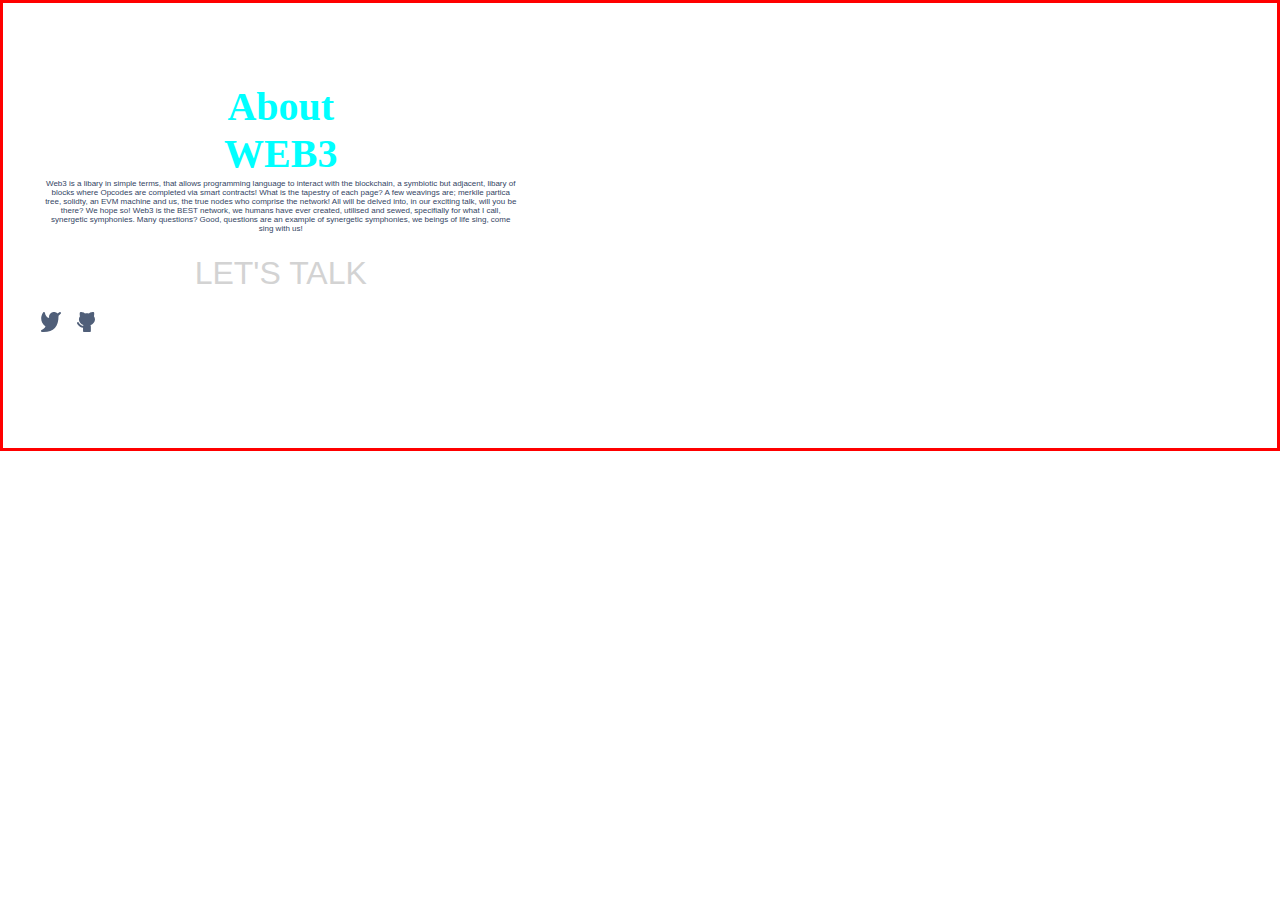
==== about.html @ b1cdca09 "Style adjustments" ====
<!DOCTYPE html>
<html lang="en">
<head>
    <meta charset="UTF-8">
    <meta http-equiv="X-UA-Compatible" content="IE=edge">
    <link rel="stylesheet" href="/Styles.css">
    <meta name="viewport" content="width=device-width, initial-scale=1.0">
    <title>Web3 Capstone About page</title>
</head>
<body>
<section class="about-section" id="about">
      <div class="container">
        <div class="flex-about">
          <div class="about-info">
            <h2 class="heading">
              About <br />
              WEB3
            </h2>
            <p class="about-bio">
              Web3 is a libary in simple terms, that allows programming language to interact with the blockchain, a symbiotic but adjacent, libary of blocks where Opcodes are completed via smart contracts! 
              What is the tapestry of each page? A few weavings are; merkile partica tree, solidty, an EVM machine and us, the true nodes who comprise the network! All will be delved into, in our exciting talk, will you be there?
              We hope so! Web3 is the BEST network, we humans have ever created, utilised and sewed, specifially for what I call, synergetic symphonies. 
              Many questions? Good, questions are an example of synergetic symphonies, we beings of life sing, come sing with us! 
            </p>
            <div class="call-to-action">LET'S TALK</div>
            <div class="icons">
              <!-- LinkedIn, Github, Angellist, Medium, Twitter-->
              <a href="https://twitter.com/CrystAlline_K42"
                ><img
                  class="social-icon"
                  src="./Images/twitter.svg"
                  alt="linkedin"
              /></a>
              <a href="https://github.com/CrystallineButterfly"
                ><img
                  class="social-icon"
                  src="./Images/github.svg"
                  alt="github"
              /></a>
            </div>

            </body>
</html>
---- Styles.css ----
@import url('http://fonts.cdnfonts.com/css/cocogoose');

* {
    margin: 0;
    padding: 0;
}

/* SECTIONS & CONTAINERS */

.first-heading {
    color: #d3d3d3;
    font-family: 'COCOGOOSE', sans-serif;
}


header {
    margin: 0;
    padding: 1rem 3%;
    background: #fff;
}

section {
    margin: 0;
    padding: 5rem 3%;
}

body {
    border: 3px solid red;
}

.hero-section {
    display: flex;
    padding: 0;
    background-color: #091e42;
    background-image: url(./Images/data.webp);
    height: 800px;
    width: 100%;
    background-repeat: no-repeat;
    background-size: cover;
    background-position: center;
}

.about-section {
    background-color: #fff;
}

.container {
    max-width: 80rem;
    margin: 0 auto;
}

.container-small {
    max-width: 57.5rem;
    margin: 0 auto;
    display: flex;
    flex-direction: column;
}

.main-nav {
    display: flex;
    flex-direction: row;
    justify-content: space-between;
    align-items: center;
}

.top-bar {
    display: flex;
    padding: 0 5%;
    justify-content: right;
    background-color: #272a31;
}

.top-bar ul li {
    color: #d3d3d3;
    text-transform: capitalize;
    padding: 5px;
}

.top-bar ul {
    display: flex;
    list-style: none;
}

.flex-about {
    display: flex;
    flex-direction: row;
    justify-content: space-between;
}

.about-info {
    max-width: 40%;
}

.skills-wrapper {
    width: 50%;
}

.skills-list {
    margin: 1.5rem;
    display: flex;
    flex-direction: row;
    justify-content: start;
    align-items: start;
}


.nav-container {
    max-width: 80rem;
    margin: 0 auto;
    padding: 1rem 3%;
    display: flex;
    justify-content: space-between;
    align-items: center;
    gap: 0.5rem;
    flex-direction: row;
}

.logo {
    padding: 0.625rem 0.75rem;
    font-size: 3.2rem;
    color: #0019fa;
}

.nav-link {
    padding: 0.625rem 0.75rem;
    margin: 0 0.5rem 0 0;
    color: #344563;
    font-size: 1rem;
    font-weight: 500;
}

/* Do an accessiblity check before code-review! */

h1.heading {
    font-family: 'COCOGOOSE', sans-serif;
    font-size: 5rem;
    font-weight: 700;
    background-image: url("./Images/test.jpg");
    -webkit-background-clip: text;
    background-clip: text;
    color: transparent;
}

/* Above here= sort first ~ then below! */

h2.heading {
    font-size: 2.5rem;
    font-weight: 700;
    color: cyan;
    text-transform: capitalize;
}

/* top of header-bottom */

.program-info-wrap .topics {
    margin: 0rem 0rem 0rem .1875rem;
    padding: 0rem;
    border: 0rem;
    float: left;
    width: calc(20% - .1875rem);
    height: 14.25rem;
    background: rgba(255, 255, 255, 0.1);
}


/* speakers */

.speaker-image {
    width: 9.375rem;
}

h2.speaker-title {
    background: rgba(164, 190, 205, 0.2);
    margin: 0 0 0 0;
    text-align: center;
}

#speakers {
    display: grid;
    padding-top: 42px;
    gap: 6.25rem;
    grid-template-columns: 1fr 1fr;
    width: 100%;
    margin: 0 auto;
    background: rgba(164, 190, 205, 0.2);
}

.speaker {
    display: flex;
    gap: .625rem;
    width: 50%;
    margin: 0 auto;
}

.section-button {}




/* Headline section */
.card-head {
    text-align: center;
    padding: 10px;
}

.bg {
    background-color: #272a31;
}

.cards {
    display: flex;
    flex-direction: row;
}

.card {
    margin: 25px 2%;
    display: flex;
    flex-direction: column;
    background-color: rgba(255, 255, 255, 0.1);
    width: 50%;
    border-radius: 5px;
    padding: 10px;
}

.card-title {
    padding: 0 2%;
    color: mediumpurple;
    font-size: 20px;
}

.card-text {
    padding: 0 2%;
    color: #d3d3d3;
    font-weight: 400;
}

.card-img-top {
    /* height: 12vh !important; */
    width: 30%;
    margin: 0 35%;
    justify-content: center;
}

.learn-more {
    font-family: 'Lato', sans-serif;
    text-transform: uppercase;
    color: #d3d3d3;
    margin: .25rem 30%;
    height: 2px;
    width: 40%;
}

.learn-line {
    background-color: mediumpurple;
    margin: 25px 45%;
    height: 2px;
    width: 10%;
}

.img {
    width: 30%;
    height: 90%;
    margin: 2px 35%;
}

.card-head {
    color: white;
}

.line {
    background-color: mediumpurple;
    margin: .25rem 47.5%;
    height: 2px;
    width: 5%;
}


.border {
    border: 3px solid darkblue;
    border-radius: 3px;
}


/* end of header-bottom */

p.supporting-text {
    font-family: 'Lato', sans-serif;
    font-size: 1.42rem;
    font-weight: 200;
    color: #d3d3d3;
    background-color: #272a31;
    opacity: 0.8;
    border: 3px solid white;
    padding: 10px;
    width: 80%;
}

footer {
    background-color: #272a31;
    height:300px;
}

footer h2 {
    color: #d3d3d3;
    font-size: 18px;
    text-align: center;
    padding: 10px 0;
}

.sponsors {
    display: flex;
    flex-direction: row;
    justify-content: center;
    
}

.sponsors img  {
    width: 10%;
    height: 10%;
    padding: 30px; 
}

.end {
    display: flex;
    flex-direction: row;
    background-color: #d3d3d3;
    align-items: center;
    justify-content: center;
}

.end-logo {
    font-size: 116px;
    color:#0019fa;
}

.slogan {
    color: #272a31;
    font-size: 15px;
    font-weight: 200;
    font-family: 'COCOGOOSE', sans-serif;

}

p.about-bio {
    font-size: 0.5rem;
    font-weight: 400;
    color: #344563;
    border: 2px solid white;
}

.toolbar {
    display: flex;
    justify-content: space-between;
    align-items: center;
    font-family: 'COCOGOOSE', sans-serif;
}

.call-to-action {
    text-transform: uppercase;
    font-weight: 300;
    font-size: 2rem;
    line-height-step: 1.5rem;
    color: #d3d3d3;
    justify-content: space-between;
    margin: 20px 2%;
    font-family: 'COCOGOOSE', sans-serif;
}

.icons {
    display: flex;
    margin: 0 0 2rem 0;
}

.social-icon {
    margin-right: 1rem;
}

.headline-section {
    /* margin: 0.75rem 0;
    padding: 10rem 0;
    width: 90 font-family: 'Poppins', sans-serif;
    font-style: normal; */
    margin: 0 2px;

}

.twitter {
    display: flex;
    flex-direction: row;
    justify-content: space-between;
}

.github {
    display: flex;
    flex-direction: row;
    justify-content: space-between;
}

.hamburger-menu {
    float: right;
    display: flex;
    width: 1.125rem;
    height: 0.75rem;
    justify-content: center;
    align-items: center;
}

.mylogo {
    display: flex;
    float: left;
    color: #6070ff;
    justify-content: left;
    font-family: 'Poppins', sans-serif;
    font-style: normal;
    font-weight: 700;
    font-size: 1.125rem;
    line-height-step: 1.25rem;
    align-items: center;
    text-align: center;
}

.mobile-menu {
    display: none;
}

.project,
.grid {
    display: grid;
    grid-template-columns: 1fr 1fr;
    grid-gap: 1.5rem;
    padding: 1.5rem;
    border-radius: 1.5rem;
    border: 1px solid #dfe1e6;
    background-color: #fff;
    margin: 4.438rem 0;
}

@media screen and (max-width: 768px) {
    h1.heading {
        font-size: 50px;
    }
    .cards {
        display: flex;
        flex-direction: column;
        justify-content: center;
    }

    .card {
        margin: 5% 2.5%;
        display: flex;
        flex-direction: row;
        background-color: rgba(255, 255, 255, 0.1);
        width: 89%;
        border-radius: 5px;
        padding: 10px;
        align-items: center;
    }

        .card-img-top {
            /* height: 12vh !important; */
            width: 20%;
            margin: 0 5%;
            justify-content: center;
        }

                .img {
                    width: 20%;
                    height: 90%;
                    margin: 2px 5%;
                }
           .sponsors {
               display: flex;
               flex-direction: row;
               justify-content: center;
    
           }
    
           .sponsors img {
               width: 10%;
               height: 10%;
               padding: 10px;
           }

    .skills-wrapper {
        width: 100%;
    }

    #speakers {
        display: block;
    }

    .speaker-image {
        width: 9.375rem;
    }

    h2.speaker-title {
        text-align: center;
    }



    .skills-list {
        margin: 1.5rem;
        display: flex;
        flex-direction: column;
        justify-content: stretch;
        align-items: stretch;
    }

    .skill-name {
        margin: 0 1rem;
    }

    .skill-item {
        display: flex;
        flex-direction: row;
        justify-content: start;
        align-items: center;
        background-color: #f7f7f9;
        padding: 0.75rem;
        border-radius: 0.75rem;
        width: 100%;
        height: auto;
        margin: 0 0 0.75rem 0;
    }

    .about-info {
        max-width: 100%;
        margin: 0 0 4rem 0;
    }

    .flex-about {
        display: flex;
        flex-direction: column;
        justify-content: space-between;
    }

    .portfolio {
        margin: 0 auto;
        padding: 5rem 3%;
    }

    .project,
    .grid {
        display: flex;
        flex-direction: column;
        padding: 1.5rem;
        border-radius: 1.5rem;
        border: 0.0625rem solid #dfe1e6;
        background-color: #fff;
        margin: 4.438rem 0;
    }

    .logo {
        display: none;
    }

    .mobile-menu {
        display: flex;
        width: 100%;
        justify-content: space-between;
        align-items: center;
    }

    h1.first-heading {
        color: #d3d3d3;
        font-size: 2rem;
        font-family: 'COCOGOOSE', sans-serif;
    }

    .section {
        padding: 0 3%;
        background-image: url(./assets/header-shapes_mobile.svg);
        background-repeat: no-repeat;
        background-size: cover;
        background-position: center;
    }
}

.project-img {
    display: inline-block;
    width: 100%;
}

.project-info {
    display: flex;
    flex-direction: column;
    justify-content: center;
    align-items: start;
    padding: 1.5rem;
}

.project-title {
    justify-content: left;
    font-weight: 700;
    grid-auto-flow: row;
    font-size: 2rem;
    line-height-step: 2.75rem;
    padding: 10% 3%;
    color: #172b4d;
}

.project-meta {
    display: flex;
    flex-wrap: wrap;
    justify-content: start;
    align-items: center;
}

.project-tag {
    font-weight: 500;
    text-transform: uppercase;
    text-size-adjust: 10%;
    color: #344563;
    margin: 0 0.75rem 0 0;
}

.project-tech,
.project-year {
    color: #6b778c;
    font-weight: 400;
    font-size: 1.125rem;
}

.project-desc {
    font-size: 1rem;
    font-weight: 400;
    color: #344563;
    margin: 1rem 0 0 0;
}

.tags {
    display: flex;
    justify-content: start;
    flex-direction: row;
    align-items: center;
    margin: 1.5rem 0 2rem 0;
}

.tag {
    font-size: 0.75rem;
    color: #0017eb;
    font-weight: 500;
    padding: 0.25rem 0.75rem;
    background-color: #ebebff;
    border-radius: 0.5rem;
    margin: 0 0.5rem 0 0;
}

/* About me page. */

.about-section {
    display: flex;
    text-align: center;
}

.about-bio {
    font-family: 'lato', sans-serif;
}

.social-icon {
    justify-content: center;
}

/* Contact me section */
/* footer {
    border-bottom-left-radius: 4.6875rem;
    border-top-right-radius: 7.1875rem;
    background: #6070ff;
    background-image: url(./assets/header-bg.svg);
    background-repeat: no-repeat;
    display: flex;
    justify-content: center;
}

#contact-section {
    padding-bottom: 7rem;
    display: flex;
    flex-direction: column;
    justify-content: center;
    align-items: center;
    width: 60%;
}

#contact-section>h2 {
    text-align: center;
    font-family: 'Poppins', sans-serif;
    font-style: normal;
    font-weight: 700;
    font-size: 2.5rem;
    line-height: 3.25rem;
    color: #fff;
    display: flex;
    align-items: center;
}

#contact-form {
    display: flex;
    flex-direction: column;
    justify-content: center;
    padding-bottom: 2rem;
    align-items: flex-start;
    width: 100%;
    margin-top: 30px;
}

label {
    color: white;
}

#contact-section p {
    font-style: normal;
    font-size: 1.25rem;
    text-transform: none;
    text-align: center;
    color: #fff;
    padding: 0 1rem;
    width: 569px;
}

.input-tag {
    margin: 1rem 0;
    padding: 1rem;
    border: 0.0625rem solid #d0d9d4;
    box-sizing: border-box;
    border-radius: 0.25rem;
    width: 447px;
}

textarea {
    height: 170px;
    border: 1px solid #60c095;
    box-sizing: border-box;
    border-radius: 0.25rem;
    padding: 1rem;
    font-weight: 400;
    font-size: 0.9375rem;
    line-height: 1.5rem;
    color: #091e42;
    width: 100%;
}

#contact-section button {
    display: block;
    margin: 0 auto;
    background: #fff;
    border-radius: 0.5rem;
    flex-direction: row;
    align-items: center;
    padding: 0.75rem 1rem;
    color: #001aff;
} */
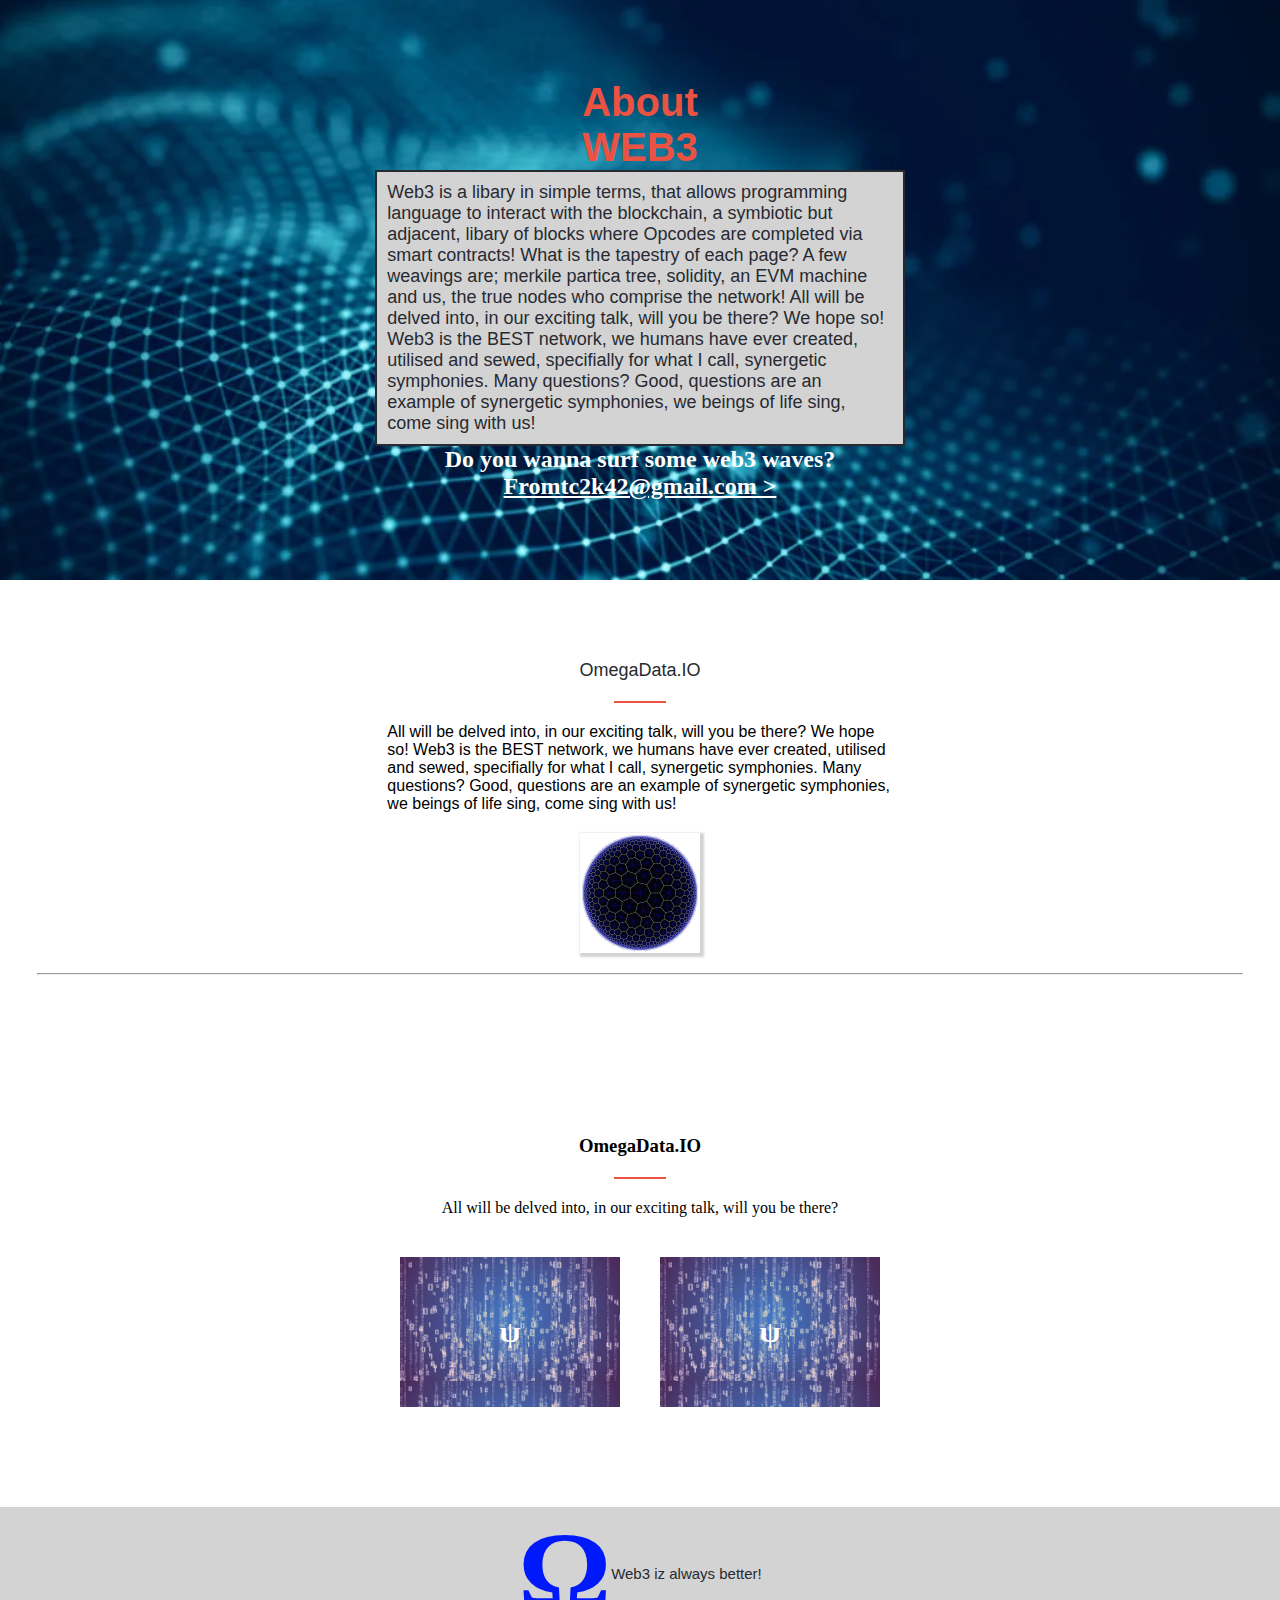
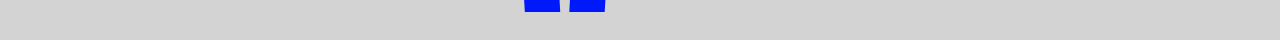
==== commit bdd396e1: "Few small changes" ====
--- a/about.html
+++ b/about.html
@@ -1,43 +1,64 @@
 <!DOCTYPE html>
 <html lang="en">
-<head>
-    <meta charset="UTF-8">
-    <meta http-equiv="X-UA-Compatible" content="IE=edge">
-    <link rel="stylesheet" href="/Styles.css">
-    <meta name="viewport" content="width=device-width, initial-scale=1.0">
+  <head>
+    <meta charset="UTF-8" />
+    <meta http-equiv="X-UA-Compatible" content="IE=edge" />
+    <link rel="stylesheet" href="/Styles.css" />
+    <meta name="viewport" content="width=device-width, initial-scale=1.0" />
     <title>Web3 Capstone About page</title>
-</head>
-<body>
-<section class="about-section" id="about">
-      <div class="container">
-        <div class="flex-about">
-          <div class="about-info">
-            <h2 class="heading">
-              About <br />
-              WEB3
-            </h2>
-            <p class="about-bio">
-              Web3 is a libary in simple terms, that allows programming language to interact with the blockchain, a symbiotic but adjacent, libary of blocks where Opcodes are completed via smart contracts! 
-              What is the tapestry of each page? A few weavings are; merkile partica tree, solidty, an EVM machine and us, the true nodes who comprise the network! All will be delved into, in our exciting talk, will you be there?
-              We hope so! Web3 is the BEST network, we humans have ever created, utilised and sewed, specifially for what I call, synergetic symphonies. 
-              Many questions? Good, questions are an example of synergetic symphonies, we beings of life sing, come sing with us! 
-            </p>
-            <div class="call-to-action">LET'S TALK</div>
-            <div class="icons">
-              <!-- LinkedIn, Github, Angellist, Medium, Twitter-->
-              <a href="https://twitter.com/CrystAlline_K42"
-                ><img
-                  class="social-icon"
-                  src="./Images/twitter.svg"
-                  alt="linkedin"
-              /></a>
-              <a href="https://github.com/CrystallineButterfly"
-                ><img
-                  class="social-icon"
-                  src="./Images/github.svg"
-                  alt="github"
-              /></a>
-            </div>
-
-            </body>
-</html>+  </head>
+  <body>
+    <section class="about-section" id="about">
+      <div class="about-info">
+        <h2 class="heading">
+          About <br />
+          WEB3
+        </h2>
+        <p class="about-bio">
+          Web3 is a libary in simple terms, that allows programming language to
+          interact with the blockchain, a symbiotic but adjacent, libary of
+          blocks where Opcodes are completed via smart contracts! What is the
+          tapestry of each page? A few weavings are; merkile partica tree,
+          solidity, an EVM machine and us, the true nodes who comprise the
+          network! All will be delved into, in our exciting talk, will you be
+          there? We hope so! Web3 is the BEST network, we humans have ever
+          created, utilised and sewed, specifially for what I call, synergetic
+          symphonies. Many questions? Good, questions are an example of
+          synergetic symphonies, we beings of life sing, come sing with us!
+        </p>
+        <p class="question">Do you wanna surf some web3 waves?</p>
+        <a class="question2" href="#">Fromtc2k42@gmail.com ></a>
+      </div>
+    </section>
+    <section class="logo-summary">
+      <h3>OmegaData.IO</h3>
+      <hr class="one" />
+      <p>
+        All will be delved into, in our exciting talk, will you be there? We
+        hope so! Web3 is the BEST network, we humans have ever created, utilised
+        and sewed, specifially for what I call, synergetic symphonies. Many
+        questions? Good, questions are an example of synergetic symphonies, we
+        beings of life sing, come sing with us!
+      </p>
+      <img class="logo-icon" src="./Images/42.webp" alt="Dao-logo" />
+      <hr class="two" />
+    </section>
+    <section class="logo-summary2">
+      <h3>OmegaData.IO</h3>
+      <hr class="one" />
+      <p>All will be delved into, in our exciting talk, will you be there?</p>
+      <div class="cover-images">
+        <div class="background-image">
+          <div class="background-color"><span>ψ</span></div>
+        </div>
+        <div class="background-image">
+          <div class="background-color"><span>ψ</span></div>
+        </div>
+      </div>
+    </section>
+      <div class="end">
+        <h2 class="end-logo">Ω</h2>
+        <p class="slogan">Web3 iz always better!</p>
+      </div>
+  </body>
+</html>
--- a/Styles.css
+++ b/Styles.css
@@ -1,596 +1,646 @@
 @import url('http://fonts.cdnfonts.com/css/cocogoose');
 
 * {
-    margin: 0;
-    padding: 0;
+  margin: 0;
+  padding: 0;
 }
 
 /* SECTIONS & CONTAINERS */
 
 .first-heading {
-    color: #d3d3d3;
-    font-family: 'COCOGOOSE', sans-serif;
-}
-
+  color: #d3d3d3;
+  font-family: 'COCOGOOSE', sans-serif;
+}
 
 header {
-    margin: 0;
-    padding: 1rem 3%;
-    background: #fff;
+  margin: 0;
+  padding: 1rem 3%;
+  background: #fff;
 }
 
 section {
-    margin: 0;
-    padding: 5rem 3%;
-}
-
-body {
-    border: 3px solid red;
+  margin: 0;
+  padding: 5rem 3%;
 }
 
 .hero-section {
-    display: flex;
-    padding: 0;
-    background-color: #091e42;
-    background-image: url(./Images/data.webp);
-    height: 800px;
+  display: flex;
+  padding: 0;
+  background-color: #091e42;
+  background-image: url(./Images/data.webp);
+  height: 800px;
+  width: 100%;
+  background-repeat: no-repeat;
+  background-size: cover;
+  background-position: center;
+}
+
+.container {
+  max-width: 80rem;
+  margin: 0 auto;
+}
+
+.container-small {
+  max-width: 57.5rem;
+  margin: 0 auto;
+  display: flex;
+  flex-direction: column;
+}
+
+.main-nav {
+  display: flex;
+  flex-direction: row;
+  justify-content: space-between;
+  align-items: center;
+}
+
+.top-bar {
+  display: flex;
+  padding: 0 5%;
+  justify-content: right;
+  background-color: #272a31;
+}
+
+.top-bar ul li {
+  color: #d3d3d3;
+  text-transform: capitalize;
+  padding: 5px;
+}
+
+.top-bar ul {
+  display: flex;
+  list-style: none;
+}
+
+.about-section {
+  background-image: url(./Images/data.webp);
+  background-size: cover;
+}
+
+.about-container {
+  flex-direction: row;
+}
+
+.cover-images {
+  display: flex;
+}
+
+.background-image {
+  margin: 20px;
+  height: 150px;
+  width: 220px;
+  background-image: url(./Images/MATRIX1.webp);
+  background-size: 100%;
+}
+
+.background-color {
+  font-weight: 700;
+  color: white;
+  display: flex;
+  align-items: center;
+  justify-content: center;
+  background-color: #ec53424a;
+  width: 100%;
+  min-height: 100%;
+  font-size: 1.875rem;
+}
+
+.question {
+  font-weight: 800;
+  font-size: 24px;
+  color: white;
+}
+
+.logo-summary2 {
+  display: flex;
+  flex-direction: column;
+  gap: 20px;
+  align-items: center;
+}
+
+.question2 {
+  font-weight: 800;
+  font-size: 24px;
+  color: white;
+}
+
+.about-info {
+  display: flex;
+  flex-direction: column;
+  align-items: center;
+}
+
+.logo-summary {
+  display: flex;
+  flex-direction: column;
+  gap: 20px;
+  align-items: center;
+}
+
+.logo-summary > p {
+  max-width: 42%;
+  font-family: 'Lato', sans-serif;
+}
+
+.logo-summary > h3 {
+  font-family: 'COCOGOOSE', sans-serif;
+  font-size: 18px;
+  color: #272a31;
+  font-weight: 200;
+}
+
+.one {
+  width: 50px;
+  border: 1px solid #ec5242;
+  background-color: #ec5242;
+}
+
+.two {
+  width: 100%;
+}
+
+.logo-icon {
+  width: 10%;
+  box-shadow: 2px 2px 2px 2px #d3d3d3;
+}
+
+.skills-wrapper {
+  width: 50%;
+}
+
+.skills-list {
+  margin: 1.5rem;
+  display: flex;
+  flex-direction: row;
+  justify-content: start;
+  align-items: start;
+}
+
+.nav-container {
+  max-width: 80rem;
+  margin: 0 auto;
+  padding: 1rem 3%;
+  display: flex;
+  justify-content: space-between;
+  align-items: center;
+  gap: 0.5rem;
+  flex-direction: row;
+}
+
+.logo {
+  padding: 0.625rem 0.75rem;
+  font-size: 3.2rem;
+  color: #0019fa;
+}
+
+.nav-link {
+  padding: 0.625rem 0.75rem;
+  margin: 0 0.5rem 0 0;
+  color: #344563;
+  font-size: 1rem;
+  font-weight: 500;
+}
+
+/* Do an accessiblity check before code-review! */
+
+h1.heading {
+  font-family: 'COCOGOOSE', sans-serif;
+  font-size: 5rem;
+  font-weight: 700;
+  background-image: url("./Images/test.jpg");
+  -webkit-background-clip: text;
+  color: transparent;
+}
+
+/* Above here= sort first ~ then below! */
+
+h2.heading {
+  font-family: 'COCOGOOSE', sans-serif;
+  text-align: center;
+  font-size: 2.5rem;
+  font-weight: 700;
+  color: #ec5242;
+  text-transform: capitalize;
+}
+
+/* top of header-bottom */
+
+.program-info-wrap .topics {
+  margin: 0 0 0 0.1875rem;
+  padding: 0;
+  border: 0;
+  float: left;
+  width: calc(20% - 0.1875rem);
+  height: 14.25rem;
+  background: rgba(255, 255, 255, 0.1);
+}
+
+
+/* speakers */
+
+.speaker-image {
+  width: 9.375rem;
+}
+
+h2.speaker-title {
+  background: rgba(164, 190, 205, 0.2);
+  margin: 0 0 0 0;
+  text-align: center;
+}
+
+#speakers {
+  display: grid;
+  padding-top: 42px;
+  gap: 6.25rem;
+  grid-template-columns: 1fr 1fr;
+  width: 100%;
+  margin: 0 auto;
+  background: rgba(164, 190, 205, 0.2);
+}
+
+.speaker {
+  display: flex;
+  gap: 0.625rem;
+  width: 50%;
+  margin: 0 auto;
+}
+
+
+/* Headline section */
+
+.bg {
+  background-color: #272a31;
+}
+
+.cards {
+  display: flex;
+  flex-direction: row;
+}
+
+.card {
+  margin: 25px 2%;
+  display: flex;
+  flex-direction: column;
+  background-color: rgba(255, 255, 255, 0.1);
+  width: 50%;
+  border-radius: 5px;
+  padding: 10px;
+}
+
+.card-title {
+  padding: 0 2%;
+  color: mediumpurple;
+  font-size: 20px;
+}
+
+.card-text {
+  padding: 0 2%;
+  color: #d3d3d3;
+  font-weight: 400;
+}
+
+.card-img-top {
+  /* height: 12vh !important; */
+  width: 30%;
+  margin: 0 35%;
+  justify-content: center;
+}
+
+.learn-more {
+  font-family: 'Lato', sans-serif;
+  text-transform: uppercase;
+  color: #d3d3d3;
+  margin: 0.25rem 46%;
+  height: 2px;
+  width: 40%;
+}
+
+.learn-line {
+  background-color: mediumpurple;
+  margin: 25px 45%;
+  height: 2px;
+  width: 10%;
+}
+
+.img {
+  width: 30%;
+  height: 90%;
+  margin: 2px 35%;
+}
+
+.card-head {
+  color: white;
+  text-align: center;
+  padding: 10px;
+}
+
+.line {
+  background-color: mediumpurple;
+  margin: 0.25rem 47.5%;
+  height: 2px;
+  width: 5%;
+}
+
+.border {
+  border: 3px solid darkblue;
+  border-radius: 3px;
+}
+
+
+/* end of header-bottom */
+
+p.supporting-text {
+  font-family: 'Lato', sans-serif;
+  font-size: 1.42rem;
+  font-weight: 200;
+  color: #d3d3d3;
+  background-color: rgba(0, 0, 0, 0.5);
+  border: 3px solid white;
+  padding: 10px;
+  width: 80%;
+}
+
+footer {
+  background-color: #272a31;
+  height: 300px;
+}
+
+footer h2 {
+  color: #d3d3d3;
+  font-size: 18px;
+  text-align: center;
+  padding: 10px 0;
+}
+
+.sponsors {
+  display: flex;
+  flex-direction: row;
+  justify-content: center;
+}
+
+.sponsors img {
+  width: 10%;
+  height: 10%;
+  padding: 30px;
+}
+
+.end {
+  display: flex;
+  flex-direction: row;
+  background-color: #d3d3d3;
+  align-items: center;
+  justify-content: center;
+}
+
+.end-logo {
+  font-size: 116px;
+  color: #0019fa;
+}
+
+.slogan {
+  color: #272a31;
+  font-size: 15px;
+  font-weight: 200;
+  font-family: 'COCOGOOSE', sans-serif;
+}
+
+.about-bio {
+  font-size: 1.125rem;
+  font-family: 'Lato', sans-serif;
+  padding: 10px;
+  font-weight: 400;
+  max-width: 42%;
+  background-color: #d3d3d3;
+  color: #272a31;
+  border: 2px solid #272a31;
+}
+
+.toolbar {
+  display: flex;
+  justify-content: space-between;
+  align-items: center;
+  font-family: 'COCOGOOSE', sans-serif;
+}
+
+.call-to-action {
+  text-transform: uppercase;
+  font-weight: 300;
+  font-size: 2rem;
+  line-height-step: 1.5rem;
+  color: #d3d3d3;
+  justify-content: space-between;
+  margin: 20px 2%;
+  font-family: 'COCOGOOSE', sans-serif;
+}
+
+.icons {
+  display: flex;
+  margin: 0 0 2rem 0;
+}
+
+.social-icon {
+  margin-right: 1rem;
+}
+
+.headline-section {
+  margin: 100px 2px;
+}
+
+.twitter {
+  display: flex;
+  flex-direction: row;
+  justify-content: space-between;
+}
+
+.github {
+  display: flex;
+  flex-direction: row;
+  justify-content: space-between;
+}
+
+.hamburger-menu {
+  float: right;
+  display: flex;
+  width: 1.125rem;
+  height: 0.75rem;
+  justify-content: center;
+  align-items: center;
+}
+
+.mylogo {
+  display: flex;
+  float: left;
+  color: #6070ff;
+  justify-content: left;
+  font-family: 'Poppins', sans-serif;
+  font-style: normal;
+  font-weight: 700;
+  font-size: 1.125rem;
+  line-height-step: 1.25rem;
+  align-items: center;
+  text-align: center;
+}
+
+.mobile-menu {
+  display: none;
+}
+
+.project,
+.grid {
+  display: grid;
+  grid-template-columns: 1fr 1fr;
+  grid-gap: 1.5rem;
+  padding: 1.5rem;
+  border-radius: 1.5rem;
+  border: 1px solid #dfe1e6;
+  background-color: #fff;
+  margin: 4.438rem 0;
+}
+
+@media screen and (max-width: 768px) {
+  h1.heading {
+    font-size: 50px;
+  }
+
+  .cover-images {
+    display: flex;
+    flex-direction: column;
+  }
+
+  .cards {
+    display: flex;
+    flex-direction: column;
+    justify-content: center;
+  }
+
+  .card {
+    margin: 5% 2.5%;
+    display: flex;
+    flex-direction: row;
+    background-color: rgba(255, 255, 255, 0.1);
+    width: 89%;
+    border-radius: 5px;
+    padding: 10px;
+    align-items: center;
+  }
+
+  .card-img-top {
+    /* height: 12vh !important; */
+    width: 20%;
+    margin: 0 5%;
+    justify-content: center;
+  }
+
+  .img {
+    width: 20%;
+    height: 90%;
+    margin: 2px 5%;
+  }
+
+  .sponsors {
+    display: flex;
+    flex-direction: row;
+    justify-content: center;
+  }
+
+  .sponsors img {
+    width: 10%;
+    height: 10%;
+    padding: 10px;
+  }
+
+  .skills-wrapper {
     width: 100%;
-    background-repeat: no-repeat;
-    background-size: cover;
-    background-position: center;
-}
-
-.about-section {
+  }
+
+  #speakers {
+    display: block;
+  }
+
+  .speaker-image {
+    width: 9.375rem;
+  }
+
+  h2.speaker-title {
+    text-align: center;
+  }
+
+  .skills-list {
+    margin: 1.5rem;
+    display: flex;
+    flex-direction: column;
+    justify-content: stretch;
+    align-items: stretch;
+  }
+
+  .skill-name {
+    margin: 0 1rem;
+  }
+
+  .skill-item {
+    display: flex;
+    flex-direction: row;
+    justify-content: start;
+    align-items: center;
+    background-color: #f7f7f9;
+    padding: 0.75rem;
+    border-radius: 0.75rem;
+    width: 100%;
+    height: auto;
+    margin: 0 0 0.75rem 0;
+  }
+
+  .logo-icon {
+    width: 30%;
+    box-shadow: 2px 2px 2px 2px #d3d3d3;
+  }
+
+  .about-bio {
+    max-width: 100%;
+  }
+
+  .project,
+  .grid {
+    display: flex;
+    flex-direction: column;
+    padding: 1.5rem;
+    border-radius: 1.5rem;
+    border: 0.0625rem solid #dfe1e6;
     background-color: #fff;
-}
-
-.container {
-    max-width: 80rem;
-    margin: 0 auto;
-}
-
-.container-small {
-    max-width: 57.5rem;
-    margin: 0 auto;
-    display: flex;
-    flex-direction: column;
-}
-
-.main-nav {
-    display: flex;
-    flex-direction: row;
+    margin: 4.438rem 0;
+  }
+
+  .logo {
+    display: none;
+  }
+
+  .mobile-menu {
+    display: flex;
+    width: 100%;
     justify-content: space-between;
     align-items: center;
-}
-
-.top-bar {
-    display: flex;
-    padding: 0 5%;
-    justify-content: right;
-    background-color: #272a31;
-}
-
-.top-bar ul li {
+  }
+
+  h1.first-heading {
     color: #d3d3d3;
-    text-transform: capitalize;
-    padding: 5px;
-}
-
-.top-bar ul {
-    display: flex;
-    list-style: none;
-}
-
-.flex-about {
-    display: flex;
-    flex-direction: row;
-    justify-content: space-between;
-}
-
-.about-info {
-    max-width: 40%;
-}
-
-.skills-wrapper {
-    width: 50%;
-}
-
-.skills-list {
-    margin: 1.5rem;
-    display: flex;
-    flex-direction: row;
-    justify-content: start;
-    align-items: start;
-}
-
-
-.nav-container {
-    max-width: 80rem;
-    margin: 0 auto;
-    padding: 1rem 3%;
-    display: flex;
-    justify-content: space-between;
-    align-items: center;
-    gap: 0.5rem;
-    flex-direction: row;
-}
-
-.logo {
-    padding: 0.625rem 0.75rem;
-    font-size: 3.2rem;
-    color: #0019fa;
-}
-
-.nav-link {
-    padding: 0.625rem 0.75rem;
-    margin: 0 0.5rem 0 0;
-    color: #344563;
-    font-size: 1rem;
-    font-weight: 500;
-}
-
-/* Do an accessiblity check before code-review! */
-
-h1.heading {
+    font-size: 2rem;
     font-family: 'COCOGOOSE', sans-serif;
-    font-size: 5rem;
-    font-weight: 700;
-    background-image: url("./Images/test.jpg");
-    -webkit-background-clip: text;
-    background-clip: text;
-    color: transparent;
-}
-
-/* Above here= sort first ~ then below! */
-
-h2.heading {
-    font-size: 2.5rem;
-    font-weight: 700;
-    color: cyan;
-    text-transform: capitalize;
-}
-
-/* top of header-bottom */
-
-.program-info-wrap .topics {
-    margin: 0rem 0rem 0rem .1875rem;
-    padding: 0rem;
-    border: 0rem;
-    float: left;
-    width: calc(20% - .1875rem);
-    height: 14.25rem;
-    background: rgba(255, 255, 255, 0.1);
-}
-
-
-/* speakers */
-
-.speaker-image {
-    width: 9.375rem;
-}
-
-h2.speaker-title {
-    background: rgba(164, 190, 205, 0.2);
-    margin: 0 0 0 0;
-    text-align: center;
-}
-
-#speakers {
-    display: grid;
-    padding-top: 42px;
-    gap: 6.25rem;
-    grid-template-columns: 1fr 1fr;
-    width: 100%;
-    margin: 0 auto;
-    background: rgba(164, 190, 205, 0.2);
-}
-
-.speaker {
-    display: flex;
-    gap: .625rem;
-    width: 50%;
-    margin: 0 auto;
-}
-
-.section-button {}
-
-
-
-
-/* Headline section */
-.card-head {
-    text-align: center;
-    padding: 10px;
-}
-
-.bg {
-    background-color: #272a31;
-}
-
-.cards {
-    display: flex;
-    flex-direction: row;
-}
-
-.card {
-    margin: 25px 2%;
-    display: flex;
-    flex-direction: column;
-    background-color: rgba(255, 255, 255, 0.1);
-    width: 50%;
-    border-radius: 5px;
-    padding: 10px;
-}
-
-.card-title {
-    padding: 0 2%;
-    color: mediumpurple;
-    font-size: 20px;
-}
-
-.card-text {
-    padding: 0 2%;
-    color: #d3d3d3;
-    font-weight: 400;
-}
-
-.card-img-top {
-    /* height: 12vh !important; */
-    width: 30%;
-    margin: 0 35%;
-    justify-content: center;
-}
-
-.learn-more {
-    font-family: 'Lato', sans-serif;
-    text-transform: uppercase;
-    color: #d3d3d3;
-    margin: .25rem 30%;
-    height: 2px;
-    width: 40%;
-}
-
-.learn-line {
-    background-color: mediumpurple;
-    margin: 25px 45%;
-    height: 2px;
-    width: 10%;
-}
-
-.img {
-    width: 30%;
-    height: 90%;
-    margin: 2px 35%;
-}
-
-.card-head {
-    color: white;
-}
-
-.line {
-    background-color: mediumpurple;
-    margin: .25rem 47.5%;
-    height: 2px;
-    width: 5%;
-}
-
-
-.border {
-    border: 3px solid darkblue;
-    border-radius: 3px;
-}
-
-
-/* end of header-bottom */
-
-p.supporting-text {
-    font-family: 'Lato', sans-serif;
-    font-size: 1.42rem;
-    font-weight: 200;
-    color: #d3d3d3;
-    background-color: #272a31;
-    opacity: 0.8;
-    border: 3px solid white;
-    padding: 10px;
-    width: 80%;
-}
-
-footer {
-    background-color: #272a31;
-    height:300px;
-}
-
-footer h2 {
-    color: #d3d3d3;
-    font-size: 18px;
-    text-align: center;
-    padding: 10px 0;
-}
-
-.sponsors {
-    display: flex;
-    flex-direction: row;
-    justify-content: center;
-    
-}
-
-.sponsors img  {
-    width: 10%;
-    height: 10%;
-    padding: 30px; 
-}
-
-.end {
-    display: flex;
-    flex-direction: row;
-    background-color: #d3d3d3;
-    align-items: center;
-    justify-content: center;
-}
-
-.end-logo {
-    font-size: 116px;
-    color:#0019fa;
-}
-
-.slogan {
-    color: #272a31;
-    font-size: 15px;
-    font-weight: 200;
-    font-family: 'COCOGOOSE', sans-serif;
-
-}
-
-p.about-bio {
-    font-size: 0.5rem;
-    font-weight: 400;
-    color: #344563;
-    border: 2px solid white;
-}
-
-.toolbar {
-    display: flex;
-    justify-content: space-between;
-    align-items: center;
-    font-family: 'COCOGOOSE', sans-serif;
-}
-
-.call-to-action {
-    text-transform: uppercase;
-    font-weight: 300;
-    font-size: 2rem;
-    line-height-step: 1.5rem;
-    color: #d3d3d3;
-    justify-content: space-between;
-    margin: 20px 2%;
-    font-family: 'COCOGOOSE', sans-serif;
-}
-
-.icons {
-    display: flex;
-    margin: 0 0 2rem 0;
-}
-
-.social-icon {
-    margin-right: 1rem;
-}
-
-.headline-section {
-    /* margin: 0.75rem 0;
-    padding: 10rem 0;
-    width: 90 font-family: 'Poppins', sans-serif;
-    font-style: normal; */
-    margin: 0 2px;
-
-}
-
-.twitter {
-    display: flex;
-    flex-direction: row;
-    justify-content: space-between;
-}
-
-.github {
-    display: flex;
-    flex-direction: row;
-    justify-content: space-between;
-}
-
-.hamburger-menu {
-    float: right;
-    display: flex;
-    width: 1.125rem;
-    height: 0.75rem;
-    justify-content: center;
-    align-items: center;
-}
-
-.mylogo {
-    display: flex;
-    float: left;
-    color: #6070ff;
-    justify-content: left;
-    font-family: 'Poppins', sans-serif;
-    font-style: normal;
-    font-weight: 700;
-    font-size: 1.125rem;
-    line-height-step: 1.25rem;
-    align-items: center;
-    text-align: center;
-}
-
-.mobile-menu {
-    display: none;
-}
-
-.project,
-.grid {
-    display: grid;
-    grid-template-columns: 1fr 1fr;
-    grid-gap: 1.5rem;
-    padding: 1.5rem;
-    border-radius: 1.5rem;
-    border: 1px solid #dfe1e6;
-    background-color: #fff;
-    margin: 4.438rem 0;
-}
-
-@media screen and (max-width: 768px) {
-    h1.heading {
-        font-size: 50px;
-    }
-    .cards {
-        display: flex;
-        flex-direction: column;
-        justify-content: center;
-    }
-
-    .card {
-        margin: 5% 2.5%;
-        display: flex;
-        flex-direction: row;
-        background-color: rgba(255, 255, 255, 0.1);
-        width: 89%;
-        border-radius: 5px;
-        padding: 10px;
-        align-items: center;
-    }
-
-        .card-img-top {
-            /* height: 12vh !important; */
-            width: 20%;
-            margin: 0 5%;
-            justify-content: center;
-        }
-
-                .img {
-                    width: 20%;
-                    height: 90%;
-                    margin: 2px 5%;
-                }
-           .sponsors {
-               display: flex;
-               flex-direction: row;
-               justify-content: center;
-    
-           }
-    
-           .sponsors img {
-               width: 10%;
-               height: 10%;
-               padding: 10px;
-           }
-
-    .skills-wrapper {
-        width: 100%;
-    }
-
-    #speakers {
-        display: block;
-    }
-
-    .speaker-image {
-        width: 9.375rem;
-    }
-
-    h2.speaker-title {
-        text-align: center;
-    }
-
-
-
-    .skills-list {
-        margin: 1.5rem;
-        display: flex;
-        flex-direction: column;
-        justify-content: stretch;
-        align-items: stretch;
-    }
-
-    .skill-name {
-        margin: 0 1rem;
-    }
-
-    .skill-item {
-        display: flex;
-        flex-direction: row;
-        justify-content: start;
-        align-items: center;
-        background-color: #f7f7f9;
-        padding: 0.75rem;
-        border-radius: 0.75rem;
-        width: 100%;
-        height: auto;
-        margin: 0 0 0.75rem 0;
-    }
-
-    .about-info {
-        max-width: 100%;
-        margin: 0 0 4rem 0;
-    }
-
-    .flex-about {
-        display: flex;
-        flex-direction: column;
-        justify-content: space-between;
-    }
-
-    .portfolio {
-        margin: 0 auto;
-        padding: 5rem 3%;
-    }
-
-    .project,
-    .grid {
-        display: flex;
-        flex-direction: column;
-        padding: 1.5rem;
-        border-radius: 1.5rem;
-        border: 0.0625rem solid #dfe1e6;
-        background-color: #fff;
-        margin: 4.438rem 0;
-    }
-
-    .logo {
-        display: none;
-    }
-
-    .mobile-menu {
-        display: flex;
-        width: 100%;
-        justify-content: space-between;
-        align-items: center;
-    }
-
-    h1.first-heading {
-        color: #d3d3d3;
-        font-size: 2rem;
-        font-family: 'COCOGOOSE', sans-serif;
-    }
-
-    .section {
-        padding: 0 3%;
-        background-image: url(./assets/header-shapes_mobile.svg);
-        background-repeat: no-repeat;
-        background-size: cover;
-        background-position: center;
-    }
-}
-
-.project-img {
+  }
+
+  .project-img {
     display: inline-block;
     width: 100%;
-}
-
-.project-info {
+  }
+
+  .project-info {
     display: flex;
     flex-direction: column;
     justify-content: center;
     align-items: start;
     padding: 1.5rem;
-}
-
-.project-title {
+  }
+
+  .project-title {
     justify-content: left;
     font-weight: 700;
     grid-auto-flow: row;
@@ -598,46 +648,46 @@
     line-height-step: 2.75rem;
     padding: 10% 3%;
     color: #172b4d;
-}
-
-.project-meta {
+  }
+
+  .project-meta {
     display: flex;
     flex-wrap: wrap;
     justify-content: start;
     align-items: center;
-}
-
-.project-tag {
+  }
+
+  .project-tag {
     font-weight: 500;
     text-transform: uppercase;
     text-size-adjust: 10%;
     color: #344563;
     margin: 0 0.75rem 0 0;
-}
-
-.project-tech,
-.project-year {
+  }
+
+  .project-tech,
+  .project-year {
     color: #6b778c;
     font-weight: 400;
     font-size: 1.125rem;
-}
-
-.project-desc {
+  }
+
+  .project-desc {
     font-size: 1rem;
     font-weight: 400;
     color: #344563;
     margin: 1rem 0 0 0;
-}
-
-.tags {
+  }
+
+  .tags {
     display: flex;
     justify-content: start;
     flex-direction: row;
     align-items: center;
     margin: 1.5rem 0 2rem 0;
-}
-
-.tag {
+  }
+
+  .tag {
     font-size: 0.75rem;
     color: #0017eb;
     font-weight: 500;
@@ -645,108 +695,84 @@
     background-color: #ebebff;
     border-radius: 0.5rem;
     margin: 0 0.5rem 0 0;
-}
-
-/* About me page. */
-
-.about-section {
-    display: flex;
-    text-align: center;
-}
-
-.about-bio {
-    font-family: 'lato', sans-serif;
-}
-
-.social-icon {
+  }
+
+  /* About me page. */
+
+  .social-icon {
     justify-content: center;
-}
-
-/* Contact me section */
-/* footer {
-    border-bottom-left-radius: 4.6875rem;
-    border-top-right-radius: 7.1875rem;
-    background: #6070ff;
-    background-image: url(./assets/header-bg.svg);
-    background-repeat: no-repeat;
-    display: flex;
-    justify-content: center;
-}
-
-#contact-section {
-    padding-bottom: 7rem;
+  }
+
+  .btn-open {
+    position: absolute;
+    margin-top: -0.625rem;
+    border: none;
+    cursor: pointer;
+    background: transparent;
+    right: 1.25rem;
+  }
+
+  .btn-open-img {
+    height: 1.5rem;
+  }
+
+  .btn-close {
+    background: transparent;
+    cursor: pointer;
+    width: 2.5rem;
+    height: 3.125rem;
+    border: none;
+    font-weight: lighter;
+    font-size: 1.25rem;
+    color: #fff;
+    margin-right: 1.25rem;
+  }
+
+  .btn-open:hover {
+    background: transparent;
+  }
+
+  .btn-close:hover {
+    background: transparent;
+  }
+
+  .mobile-nav-container {
+    position: absolute;
+    top: 0.0625rem;
+    left: 0.0625rem;
+    height: 100vh;
+    width: 100%;
+    background-color: #0019fa;
+    display: none;
+    backdrop-filter: blur(0.1875rem);
+  }
+
+  .btn-nav-close {
+    position: absolute;
+    right: 0.3125rem;
+  }
+
+  .menu-list-items {
+    margin-top: 4.375rem;
     display: flex;
     flex-direction: column;
-    justify-content: center;
-    align-items: center;
-    width: 60%;
-}
-
-#contact-section>h2 {
-    text-align: center;
-    font-family: 'Poppins', sans-serif;
-    font-style: normal;
-    font-weight: 700;
-    font-size: 2.5rem;
-    line-height: 3.25rem;
+    margin-left: 1.875rem;
+    gap: 1.125rem;
+  }
+
+  .menu-title {
     color: #fff;
-    display: flex;
-    align-items: center;
-}
-
-#contact-form {
-    display: flex;
-    flex-direction: column;
-    justify-content: center;
-    padding-bottom: 2rem;
-    align-items: flex-start;
-    width: 100%;
-    margin-top: 30px;
-}
-
-label {
-    color: white;
-}
-
-#contact-section p {
-    font-style: normal;
-    font-size: 1.25rem;
-    text-transform: none;
-    text-align: center;
-    color: #fff;
-    padding: 0 1rem;
-    width: 569px;
-}
-
-.input-tag {
-    margin: 1rem 0;
-    padding: 1rem;
-    border: 0.0625rem solid #d0d9d4;
-    box-sizing: border-box;
-    border-radius: 0.25rem;
-    width: 447px;
-}
-
-textarea {
-    height: 170px;
-    border: 1px solid #60c095;
-    box-sizing: border-box;
-    border-radius: 0.25rem;
-    padding: 1rem;
     font-weight: 400;
-    font-size: 0.9375rem;
-    line-height: 1.5rem;
+    font-size: 1.75rem;
+    text-decoration: none;
+    letter-spacing: 0.0625rem;
+  }
+
+  a:hover {
     color: #091e42;
-    width: 100%;
-}
-
-#contact-section button {
-    display: block;
-    margin: 0 auto;
-    background: #fff;
-    border-radius: 0.5rem;
-    flex-direction: row;
-    align-items: center;
-    padding: 0.75rem 1rem;
-    color: #001aff;
-} */+  }
+
+  .nav-link {
+    display: none;
+  }
+}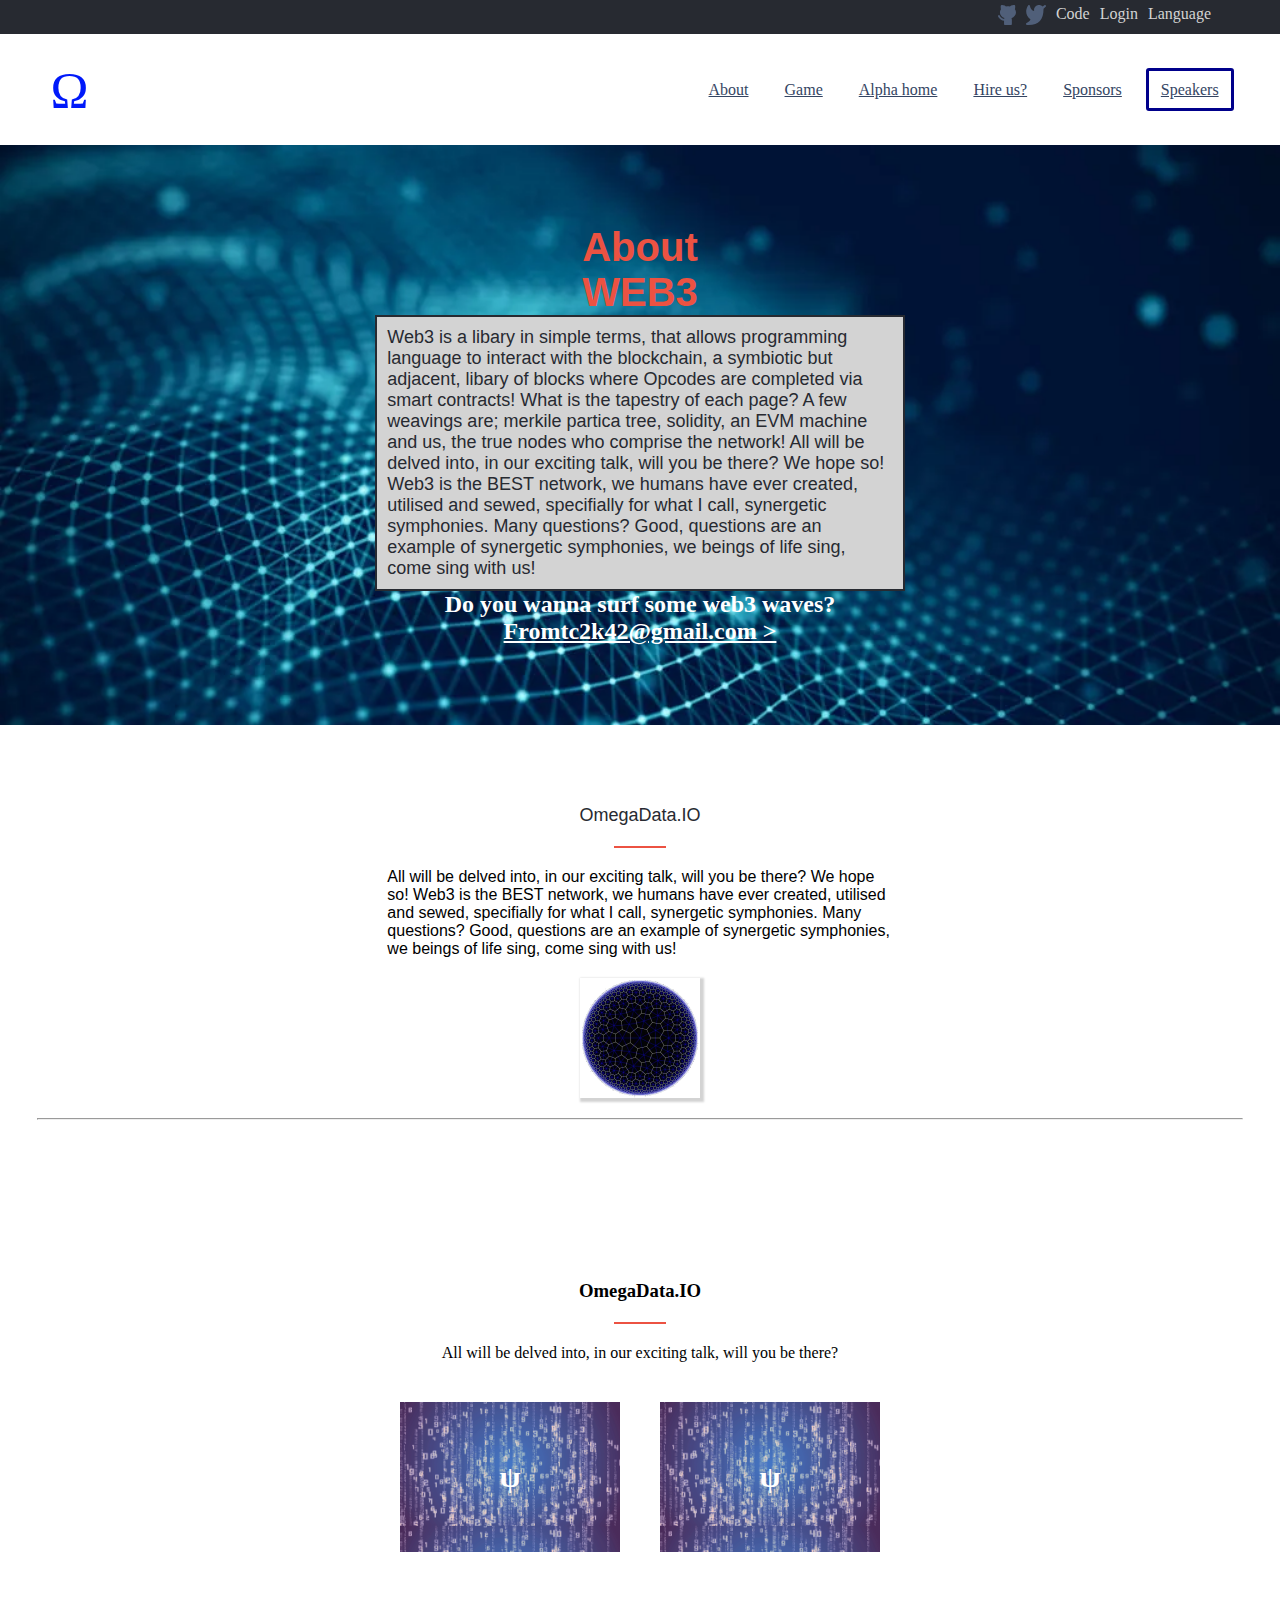
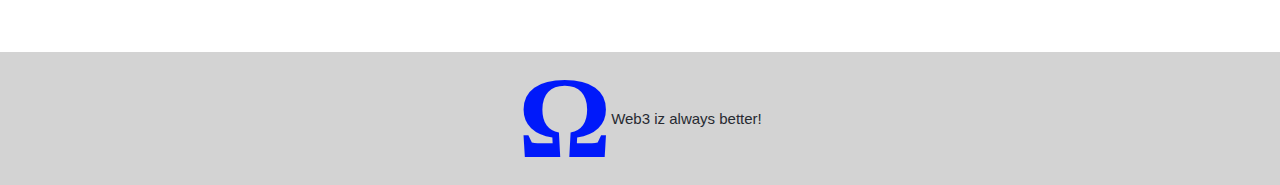
==== commit 1aad9085: "Add style changes" ====
--- a/about.html
+++ b/about.html
@@ -4,10 +4,61 @@
     <meta charset="UTF-8" />
     <meta http-equiv="X-UA-Compatible" content="IE=edge" />
     <link rel="stylesheet" href="/Styles.css" />
+    <script src="./Js/Dynamics.js" defer></script>
     <meta name="viewport" content="width=device-width, initial-scale=1.0" />
     <title>Web3 Capstone About page</title>
   </head>
   <body>
+    <div class="top-bar">
+      <ul>
+        <li><a href="https://github.com/CrystallineButterfly"><img src="./Images/github.svg" alt="github"></a></li>
+        <li><a href="https://twitter.com/CrystAlline_K42"><img src="./Images/twitter.svg" alt="twitter"></a></li>
+        <li>code</li>
+        <li>login</li>
+        <li>language</li>
+      </ul>
+    </div>
+    <header>
+      <div class="container main-nav">
+        <div class="logo">Ω</div>
+        <nav class="all-pages">
+          <a href="/about.html" class="nav-link">About</a>
+          <a href="#" class="nav-link">Game</a>
+          <a href="/index.html" class="nav-link">Alpha home</a>
+          <a href="#" class="nav-link">Hire us?</a>
+          <a href="#" class="nav-link">Sponsors</a>
+          <a href="#speakers" class="nav-link border">Speakers</a>
+        </nav>
+      </div>
+        <!-- MOBILE RESPONSIVE-->
+      <nav class="mobile-menu">
+        <!--Mobile Nav-->
+        <!-- <div class="mylogo">logo</div> -->
+        <div class="mobile-nav-bar">
+          <div class="btn-nav-open">
+            <button class="btn-open" type="button">
+              <img
+                class="btn-open-img"
+                src="./Images/Union.svg"
+                alt="hamburger menu"/>
+            </button>
+          </div>
+          <div class="mobile-nav-container">
+            <div class="btn-nav-close">
+              <button class="btn-close" type="button">X</button>
+            </div>
+            <div class="menu-list-items">
+              <a class="menu-title" href="./about.html">About</a>
+              <a class="menu-title" href="#">Game</a>
+              <a class="menu-title" href="#">More Alpha</a>
+              <a class="menu-title" href="#about">Hire us?</a>
+              <a class="menu-title" href="#">Sponsors</a>
+              <a class="menu-title" href="#speakers">Speakers</a>
+            </div>
+          </div>
+        </div>
+      </nav>
+    </header>
     <section class="about-section" id="about">
       <div class="about-info">
         <h2 class="heading">
--- a/Styles.css
+++ b/Styles.css
@@ -235,7 +235,6 @@
   background: rgba(255, 255, 255, 0.1);
 }
 
-
 /* speakers */
 
 .speaker-image {
@@ -252,6 +251,8 @@
   display: grid;
   padding-top: 42px;
   gap: 6.25rem;
+  font-weight: 500;
+  color: #272a31;
   grid-template-columns: 1fr 1fr;
   width: 100%;
   margin: 0 auto;
@@ -265,7 +266,6 @@
   margin: 0 auto;
 }
 
-
 /* Headline section */
 
 .bg {
@@ -278,7 +278,7 @@
 }
 
 .card {
-  margin: 25px 2%;
+  margin: 20px 2%;
   display: flex;
   flex-direction: column;
   background-color: rgba(255, 255, 255, 0.1);
@@ -345,7 +345,6 @@
   border: 3px solid darkblue;
   border-radius: 3px;
 }
-
 
 /* end of header-bottom */
 
@@ -459,7 +458,7 @@
 }
 
 .hamburger-menu {
-  float: right;
+  float: left;
   display: flex;
   width: 1.125rem;
   height: 0.75rem;
@@ -557,12 +556,14 @@
     display: block;
   }
 
+
   .speaker-image {
     width: 9.375rem;
   }
 
   h2.speaker-title {
     text-align: center;
+    color: #272a31;
   }
 
   .skills-list {
@@ -713,6 +714,7 @@
   }
 
   .btn-open-img {
+    margin: 0 410px;
     height: 1.5rem;
   }
 
@@ -742,7 +744,7 @@
     left: 0.0625rem;
     height: 100vh;
     width: 100%;
-    background-color: #0019fa;
+    background-color: #272a31;
     display: none;
     backdrop-filter: blur(0.1875rem);
   }
@@ -769,10 +771,10 @@
   }
 
   a:hover {
-    color: #091e42;
+    color: #d3d3d3;
   }
 
   .nav-link {
     display: none;
   }
-}+}
